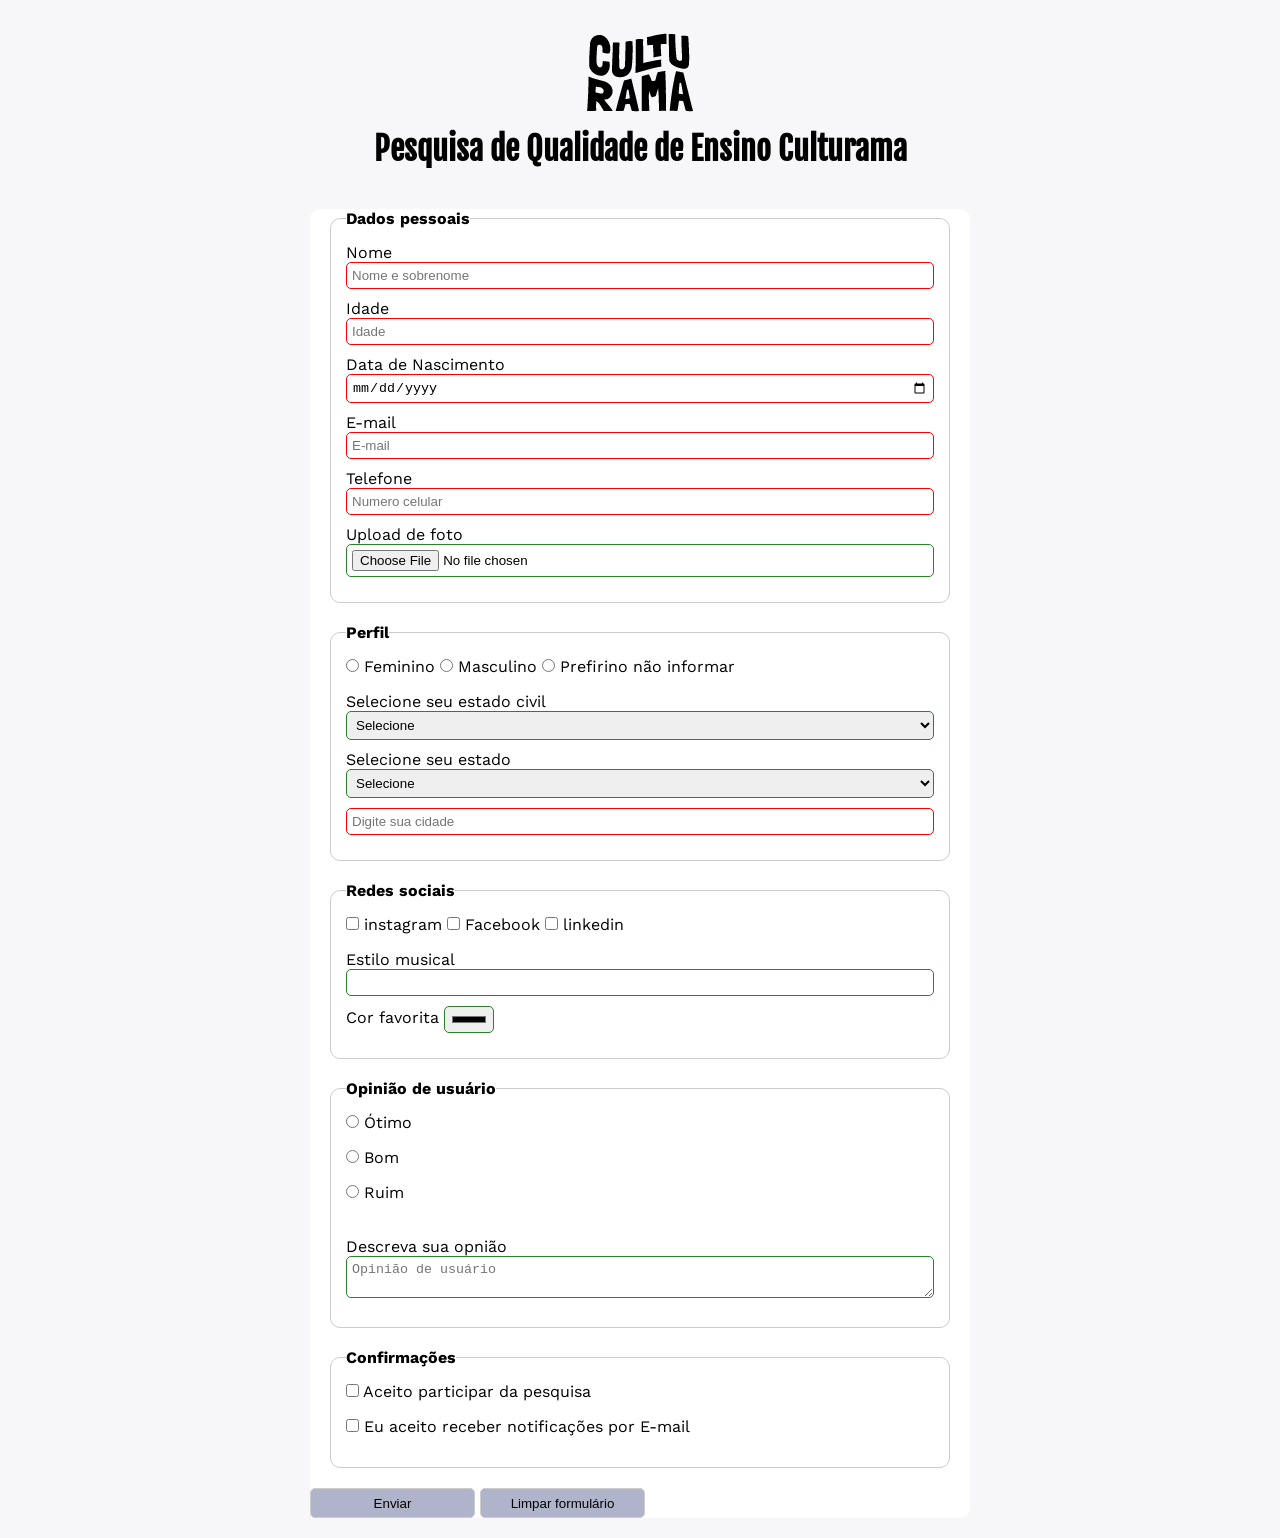
==== index.html @ a83d36c2 "Style completion, added submission page successfully for testing" ====
<!DOCTYPE html>
<html lang="pt-br">

<head>
    <meta charset="UTF-8">
    <meta name="viewport" content="width=device-width, initial-scale=1.0">
    <link rel="icon" href="/culturama-favico.png">

    <link rel="stylesheet" href="/css/style.css">

    <link rel="preconnect" href="https://fonts.googleapis.com">
    <link rel="preconnect" href="https://fonts.gstatic.com" crossorigin>
    <link href="https://fonts.googleapis.com/css2?family=Fjalla+One&family=Work+Sans&display=swap" rel="stylesheet">

    <title>forms culturama</title>
</head>

<body>
    <main>
        <header>
            <img src="/Img/logo-culturama.png" alt="Logo marc Culturama">
            <h1>Pesquisa de Qualidade de Ensino Culturama</h1>
        </header>

        <section>
            <form action="/success.html" method="get">
                <!-- Dados pessoais -->
                <fieldset>
                    <legend>Dados pessoais</legend>
                    <label for="name">Nome</label>
                    <input id="name" type="text" name="UserName" placeholder="Nome e sobrenome" required>
                    <br>
                    <label for="age">Idade</label>
                    <input id="age" type="number" name="userAge" placeholder="Idade" min="12" max="100" required>
                    <br>
                    <label for="date">Data de Nascimento</label>
                    <input id="date" type="date" name="birthDate" required>
                    <br>
                    <label for="email">E-mail</label>
                    <input id="email" type="email" name="userEmail" placeholder="E-mail" required>
                    <br>
                    <label for="phoneNumber">Telefone</label>
                    <input id="phoneNumber" type="tel" name="userPhoneNumber" pattern="[0-9]{11}"
                        placeholder="Numero celular" required>
                    <br>
                    <label for="image">Upload de foto</label>
                    <!-- para definir qual tipo de imagem: accept="image/png, image/jpeg"  -->
                    <input id="image" type="file" accept="image/*" name="userImage">
                    <br>
                </fieldset>

                <fieldset>
                    <legend>Perfil</legend>

                    <input id="fem" type="radio" name="userGender" value="feminino" required>
                    <label for="fem">Feminino</label>
                    <input id="masc" type="radio" name="userGender" value="masculino" required>
                    <label for="masc">Masculino</label>
                    <input id="notInformed" type="radio" name="userGender" value="usernotInformed">
                    <label for="notInformed">Prefirino não informar</label>
                    <br>
                    <label for="userMaritalState">Selecione seu estado civil</label>
                    <!-- Lista suspensa -->
                    <select id="userMaritalState" name="maritalState">
                        <option value="notInformed">Selecione</option>
                        <option value="casado">Casado</option>
                        <option value="solteiro">Solteiro</option>
                        <option value="estavelCasado">Uniao estavél</option>
                        <option value="divorciado">Divorciado</option>
                    </select>
                    <br>
                    <label for="userState">Selecione seu estado</label>
                    <select id="userState" name="state" required>
                        <option value="notInformed">Selecione</option>
                        <option value="acre">Acre</option>
                        <option value="alagoas">Alagoas</option>
                        <option value="amapa">Amapá</option>
                        <option value="amazonas">Amazonas</option>
                        <option value="bahia">Bahia</option>
                        <option value="ceara">Ceará</option>
                        <option value="distritoFederal">Distrito Federal</option>
                        <option value="espiritoSanto">Espirito Santo</option>
                        <option value="goias">Goiás</option>
                        <option value="maranhao">Maranhão</option>
                        <option value="matoGrossoDoSul">Mato Grosso do Sul</option>
                        <option value="matoGrosso">Mato Grosso</option>
                        <option value="minasGerais">Minas Gerais</option>
                        <option value="para">Pará</option>
                        <option value="paraiba">Paraíba</option>
                        <option value="parana">Paraná</option>
                        <option value="pernambuco">Pernambuco</option>
                        <option value="piaui">Piauí</option>
                        <option value="rioDeJaneiro">Rio de Janeiro</option>
                        <option value="rioGrandeDoNorte">Rio Grande do Norte</option>
                        <option value="rioGrandeDoSul">Rio Grande do Sul</option>
                        <option value="rondonia">Rondônia</option>
                        <option value="roraima">Roraima</option>
                        <option value="santaCatarina">Santa Catarina</option>
                        <option value="saoPaulo">São Paulo</option>
                        <option value="sergipe">Sergipe</option>
                        <option value="tocantins">Tocantins</option>
                    </select>

                    <label for="userCity"></label>
                    <input type="text" name="userCity" placeholder="Digite sua cidade" required>

                </fieldset>

                <fieldset>
                    <legend>Redes sociais</legend>
                    <input id="instagram" type="checkbox" name="social" value="instagram">
                    <label for="instagram">instagram</label>
                    <input id="facebook" type="checkbox" name="social" value="facebook">
                    <label for="facebook">Facebook</label>
                    <input id="linkedin" type="checkbox" name="social" value="linkedin">
                    <label for="linkedin">linkedin</label>
                    <br>
                    <label for="userMusicStyle">Estilo musical</label>
                    <input list="styleTipes" id="userMusicStyle" type="text" name="music">
                    <datalist id="styleTipes">
                        <option value="Rock">
                        <option value="Pop">
                        <option value="Samba">
                        <option value="Sertanejo">
                    </datalist>
                    <br>
                    <label for="userColor">Cor favorita</label>
                    <input type="color" name="userColor" id="userColor">

                </fieldset>

                <fieldset>
                    <legend>Opinião de usuário</legend>

                    <input type="radio" id="otimo" name="userOpinion" value="otimo" required>
                    <label for="otimo">Ótimo </label><br>
                    <input type="radio" id="bom" name="userOpinion" value="bom" required>
                    <label for="bom">Bom </label><br>
                    <input type="radio" id="ruim" name="userOpinion" value="ruim" required>
                    <label for="ruim">Ruim </label><br>

                    <br>
                    <label for="userOpinionDescription">Descreva sua opnião</label><br>
                    <textarea id="userOpinionDescription" placeholder="Opinião de usuário"></textarea>
                </fieldset>

                <fieldset>
                    <legend>Confirmações</legend>
                    <input type="checkbox" name="userLgpd" id="userLgpdTerm" value="accepted">
                    <label for="userLgpdTerm">Aceito participar da pesquisa</label><br>
                    <input type="checkbox" name="userReciveEmail" id="acceptReciveEmail">
                    <label for="acceptReciveEmail">Eu aceito receber notificações por E-mail</label>
                </fieldset>
                <button type="submit">Enviar</button>

                <button type="reset">Limpar formulário</button>
            </form>

        </section>
    </main>
</body>

</html>
---- css/style.css ----
* {
    padding: 0;
    margin: 0;
    /* definir bordas totais automáticamente */
    box-sizing: border-box;
    vertical-align: baseline;
    list-style: none;
}

body {
    background-color: #f7f7f9;
    font-family: "Work Sans", sans-serif;
    font-optical-sizing: auto;
    font-weight: 400;
    font-style: normal;
}

main {
    /* defini formulario com margin 0 em sup e inf e centraliza com auto */
    margin: 0 auto;
    width: 100%;
    max-width: 700px;
}

header {
    text-align: center;
    margin-bottom: 40px;
    margin-top: 20px;
}

img {
    size: 110px;
}

h1 {
    font-family: "Fjalla One", sans-serif;
    /* font-size: 36px; */
    font-style: normal;
}

form {
    background-color: #ffffff;
    margin: 20px;
    border-radius: 10px;
}

fieldset {
    margin: 20px;
    padding: 15px;
    border: 1px solid #ccc;
    border-radius: 10px;
}

legend {
    font-weight: bold;
}

input,
select,
textarea {
    width: 100%;
    padding: 5px;
    margin-bottom: 10px;
    border: 1px solid #ccc;
    border-radius: 5px;

}

textarea {
    min-height: 40px;
    min-width: 100%;
}

input[type="radio"],
input[type="checkbox"] {
    width: auto;
    margin-bottom: 20px;
}

input[type="color"] {
    width: 50px;
    min-height: 20px;
    border: 1px solid #ccc;
}

input:invalid,
select:invalid,
textarea:invalid {
    border-color: red;
}

input:valid,
select:valid,
textarea:valid {
    border-color: rgb(45, 129, 45);
}

button{
    width: 25%;
    height: 30px;
    background-color: #b0b4ca;
    border: 1px solid #ccc;
    border-radius: 5px;
    cursor: pointer;
}

button:hover{
    background-color: antiquewhite;
}
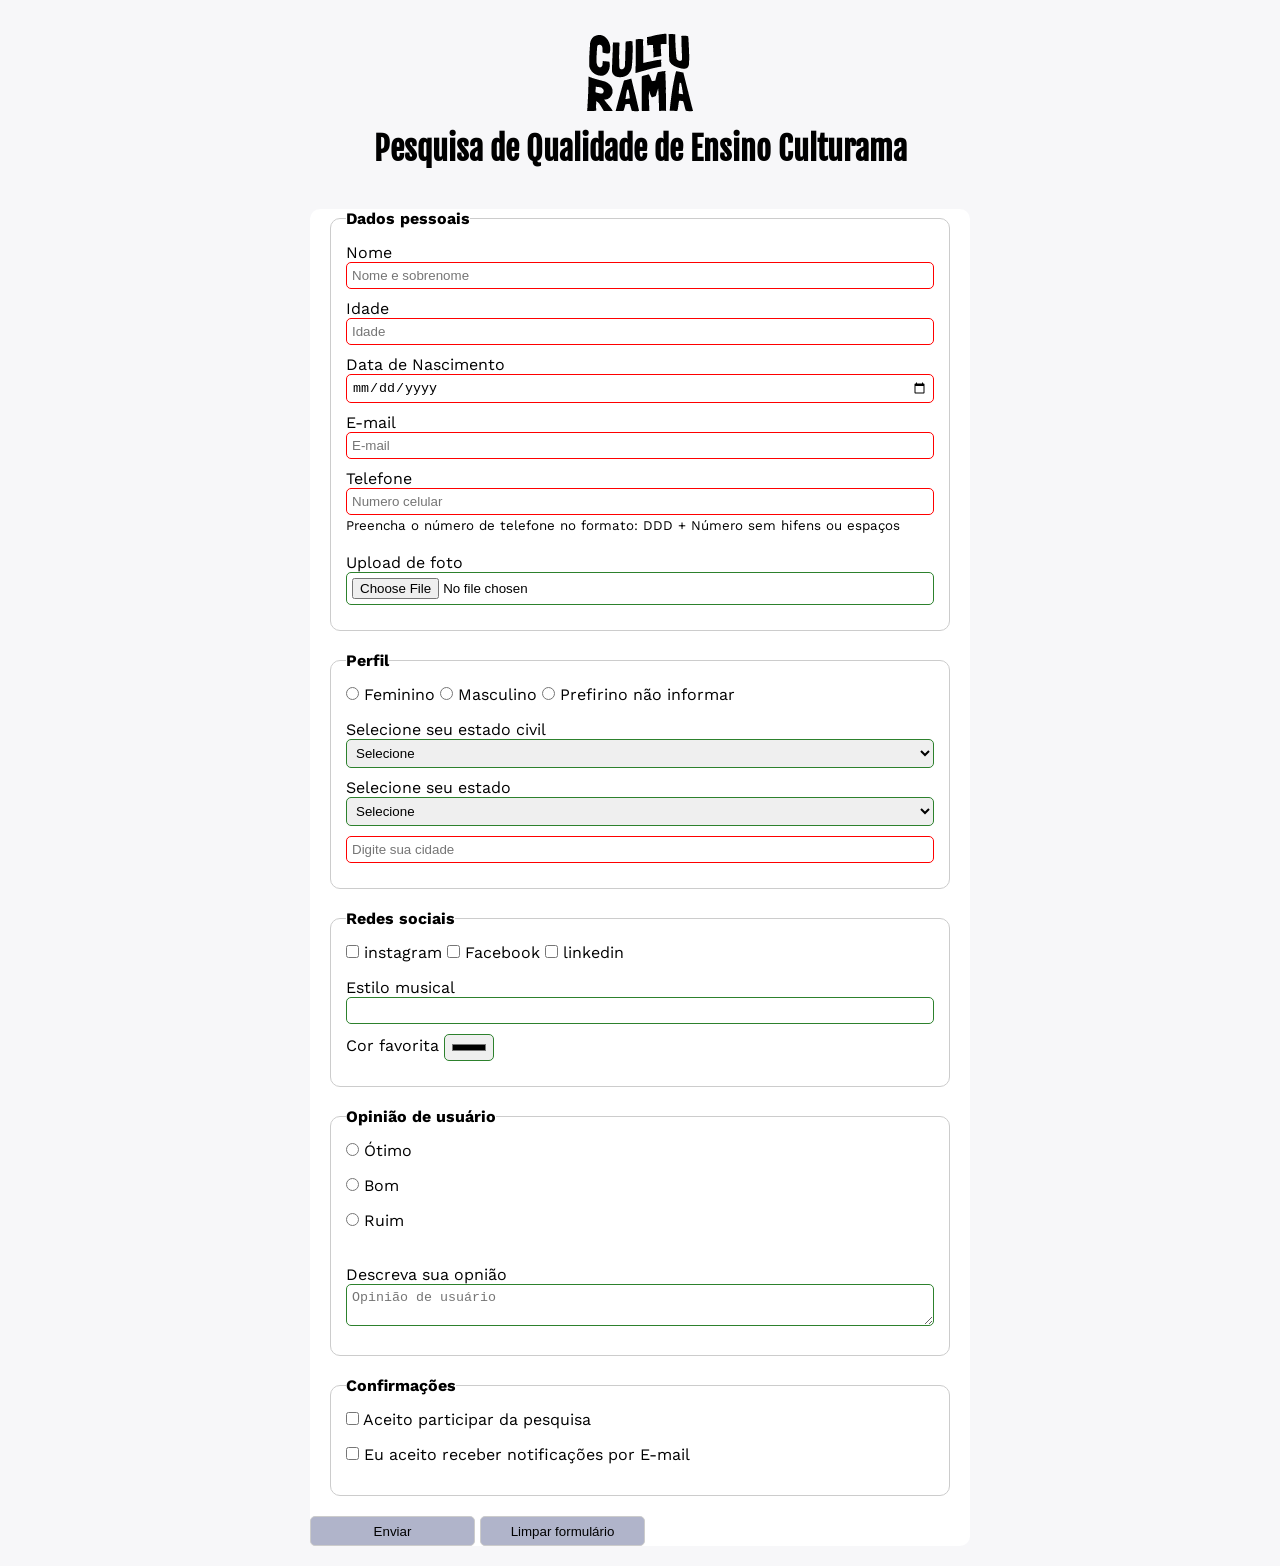
==== commit 7a49c0c3: "add small tag input tel" ====
--- a/index.html
+++ b/index.html
@@ -41,7 +41,8 @@
                     <br>
                     <label for="phoneNumber">Telefone</label>
                     <input id="phoneNumber" type="tel" name="userPhoneNumber" pattern="[0-9]{11}"
-                        placeholder="Numero celular" required>
+                        placeholder="Numero celular" aria-describedby="phoneHelp" required>
+                        <small id="phoneHelp">Preencha o número de telefone no formato: DDD + Número sem hifens ou espaços</small>
                     <br>
                     <label for="image">Upload de foto</label>
                     <!-- para definir qual tipo de imagem: accept="image/png, image/jpeg"  -->
--- a/css/style.css
+++ b/css/style.css
@@ -55,6 +55,10 @@
     font-weight: bold;
 }
 
+input[type="tel"]{
+    margin-bottom: 0px;
+}
+
 input,
 select,
 textarea {
@@ -64,6 +68,11 @@
     border: 1px solid #ccc;
     border-radius: 5px;
 
+}
+
+small{
+    margin-bottom: 20px;
+    display: inline-block;
 }
 
 textarea {
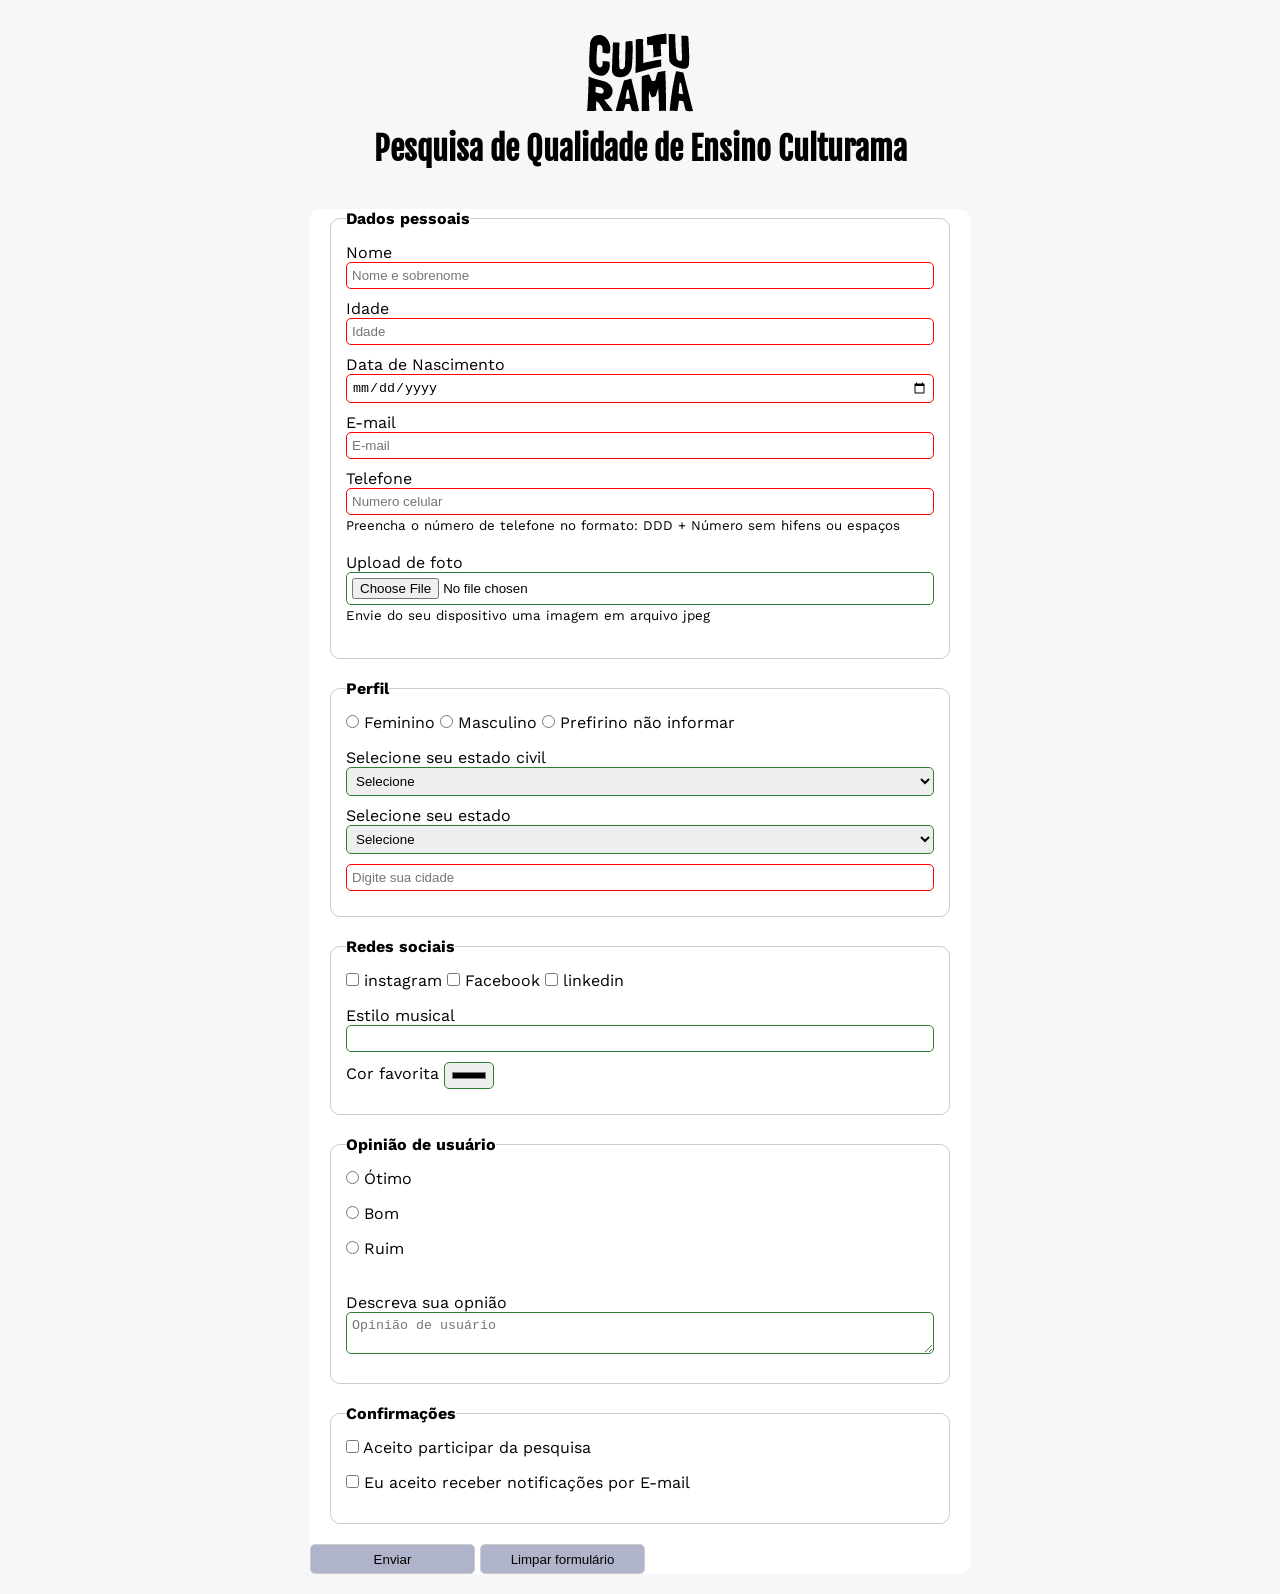
==== commit e7679a23: "add small tag input file Image" ====
--- a/index.html
+++ b/index.html
@@ -46,7 +46,8 @@
                     <br>
                     <label for="image">Upload de foto</label>
                     <!-- para definir qual tipo de imagem: accept="image/png, image/jpeg"  -->
-                    <input id="image" type="file" accept="image/*" name="userImage">
+                    <input id="image" type="file" accept="image/*" name="userImage" aria-describedby="fileHelp">
+                    <small id="fileHelp">Envie do seu dispositivo uma imagem em arquivo jpeg</small>
                     <br>
                 </fieldset>
 
--- a/css/style.css
+++ b/css/style.css
@@ -55,7 +55,7 @@
     font-weight: bold;
 }
 
-input[type="tel"]{
+input[type="tel"],input[type="file"] {
     margin-bottom: 0px;
 }
 
